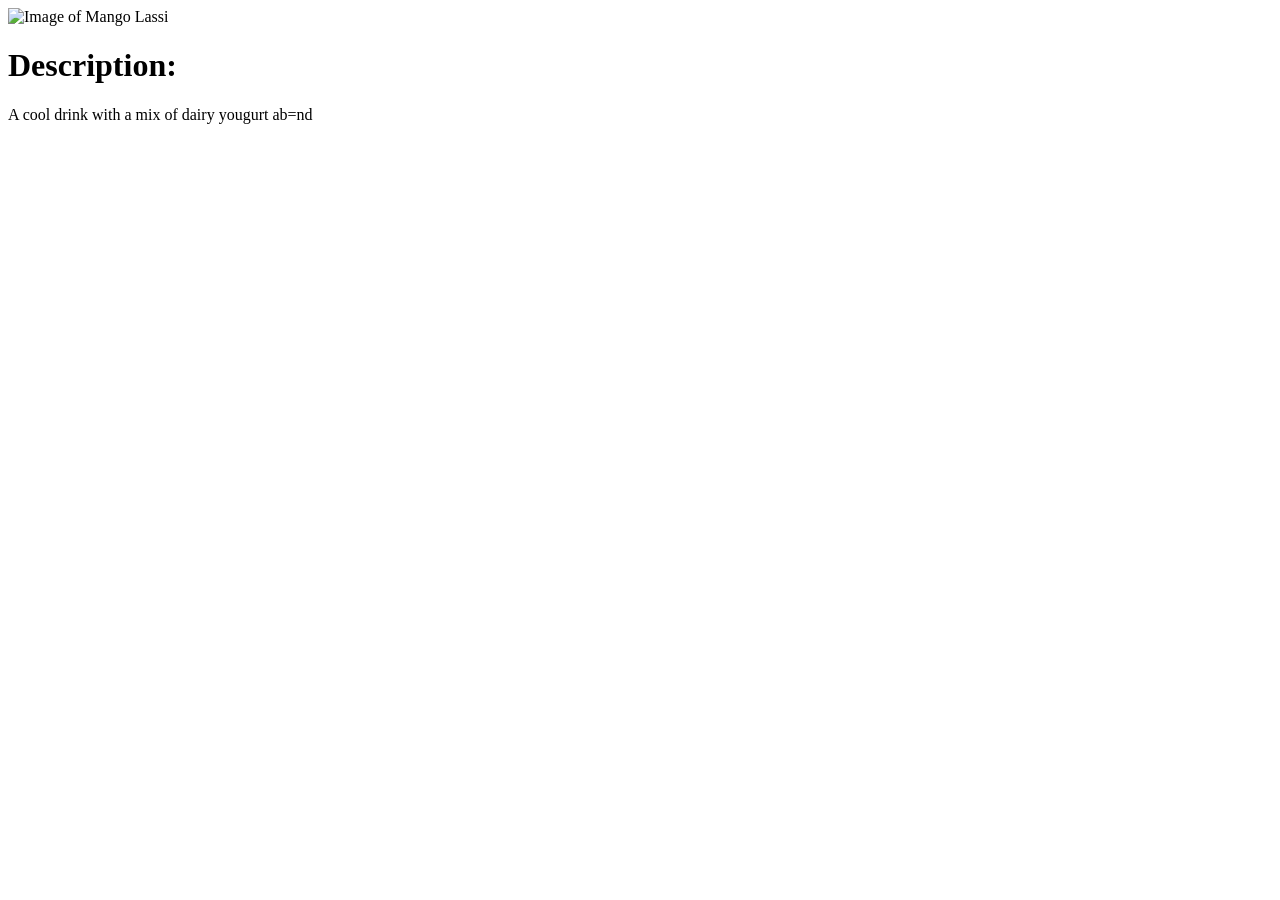
==== index.html @ 8e445215 "Create index.html Add Lab11" ====
<!DOCTYPE html>
<html>
<head>
<title>Mango Lassi Recipe</title>
</head>

<img src="https://www.yellowthyme.com/wp-content/uploads/2023/03/Mango-Lassi-08589-819x1024.jpg" alt="Image of Mango Lassi" width="460" height="345">
<h1>
    Description:
</h1>
<p1>
    A cool drink with a mix of dairy yougurt ab=nd 
</p1>
</html>
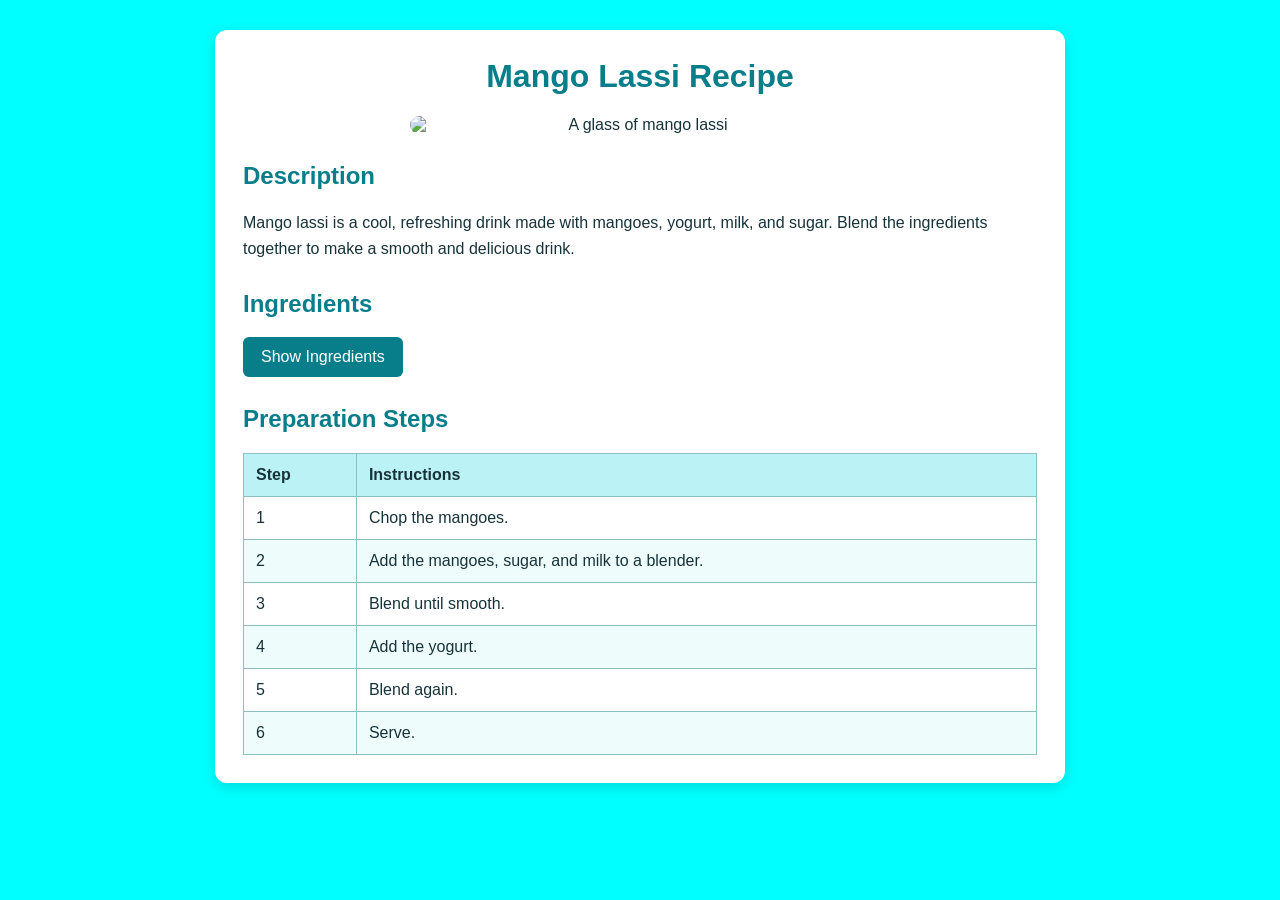
==== commit bcd0d473: "style Add Style" ====
--- a/index.html
+++ b/index.html
@@ -1,14 +1,65 @@
 <!DOCTYPE html>
-<html>
+<html lang="en">
 <head>
-<title>Mango Lassi Recipe</title>
+    <meta charset="UTF-8">
+    <meta name="viewport" content="width=device-width, initial-scale=1.0">
+    <title>Mango Lassi Recipe</title>
+    <link rel="stylesheet" href="style.css">
+    <script src="script.js" defer></script>
 </head>
+<body>
+    <main class="recipe-card">
+        <h1>Mango Lassi Recipe</h1>
 
-<img src="https://www.yellowthyme.com/wp-content/uploads/2023/03/Mango-Lassi-08589-819x1024.jpg" alt="Image of Mango Lassi" width="460" height="345">
-<h1>
-    Description:
-</h1>
-<p1>
-    A cool drink with a mix of dairy yougurt ab=nd 
-</p1>
-</html>+        <div class="image-container">
+            <img
+                src="https://www.yellowthyme.com/wp-content/uploads/2023/03/Mango-Lassi-08589-819x1024.jpg"
+                alt="A glass of mango lassi"
+            >
+        </div>
+
+        <section>
+            <h2>Description</h2>
+            <p>
+                Mango lassi is a cool, refreshing drink made with mangoes,
+                yogurt, milk, and sugar. Blend the ingredients together to
+                make a smooth and delicious drink.
+            </p>
+        </section>
+
+        <section>
+            <h2>Ingredients</h2>
+            <button id="ingredients-button" type="button"
+                    aria-expanded="false" aria-controls="ingredients-list">
+                Show Ingredients
+            </button>
+            <ul id="ingredients-list" hidden>
+                <li>1.5 cups chopped mangos</li>
+                <li>0.75 cup yogurt</li>
+                <li>0.75 cup milk</li>
+                <li>2–3 tablespoons sugar</li>
+            </ul>
+        </section>
+
+        <section>
+            <h2>Preparation Steps</h2>
+            <table>
+                <thead>
+                    <tr>
+                        <th scope="col">Step</th>
+                        <th scope="col">Instructions</th>
+                    </tr>
+                </thead>
+                <tbody>
+                    <tr><td>1</td><td>Chop the mangoes.</td></tr>
+                    <tr><td>2</td><td>Add the mangoes, sugar, and milk to a blender.</td></tr>
+                    <tr><td>3</td><td>Blend until smooth.</td></tr>
+                    <tr><td>4</td><td>Add the yogurt.</td></tr>
+                    <tr><td>5</td><td>Blend again.</td></tr>
+                    <tr><td>6</td><td>Serve.</td></tr>
+                </tbody>
+            </table>
+        </section>
+    </main>
+</body>
+</html>
--- a/style.css
+++ b/style.css
@@ -0,0 +1,111 @@
+/* Page background and basic text styling */
+* {
+    box-sizing: border-box;
+}
+
+body {
+    margin: 0;
+    padding: 30px 16px;
+    background-color: cyan;
+    font-family: Arial, Helvetica, sans-serif;
+    color: #17333a;
+}
+
+/* Main content area */
+.recipe-card {
+    max-width: 850px;
+    margin: 0 auto;
+    padding: 28px;
+    background-color: #ffffff;
+    border-radius: 12px;
+    box-shadow: 0 4px 14px rgba(0, 0, 0, 0.14);
+}
+
+h1 {
+    margin-top: 0;
+    text-align: center;
+    color: #087e8b;
+}
+
+h2 {
+    margin-top: 28px;
+    color: #087e8b;
+}
+
+/* Center the mango lassi image */
+.image-container {
+    text-align: center;
+    margin: 20px 0;
+}
+
+.image-container img {
+    display: inline-block;
+    width: 100%;
+    max-width: 460px;
+    height: auto;
+    border-radius: 10px;
+}
+
+p {
+    line-height: 1.6;
+}
+
+/* Ingredients button and list */
+button {
+    padding: 11px 18px;
+    border: 0;
+    border-radius: 6px;
+    background-color: #087e8b;
+    color: white;
+    font-size: 16px;
+    cursor: pointer;
+}
+
+button:hover {
+    background-color: #05616b;
+}
+
+button:focus-visible {
+    outline: 3px solid #17333a;
+    outline-offset: 3px;
+}
+
+#ingredients-list {
+    line-height: 1.9;
+    margin-top: 12px;
+}
+
+/* Recipe steps table */
+table {
+    width: 100%;
+    margin-top: 12px;
+    border-collapse: collapse;
+    background-color: #ffffff;
+}
+
+th,
+td {
+    border: 1px solid #8bbfc4;
+    padding: 12px;
+    text-align: left;
+}
+
+th {
+    background-color: #baf2f5;
+    color: #17333a;
+}
+
+tbody tr:nth-child(even) {
+    background-color: #effcfc;
+}
+
+@media (max-width: 600px) {
+    .recipe-card {
+        padding: 18px;
+    }
+
+    th,
+    td {
+        padding: 9px;
+    }
+}
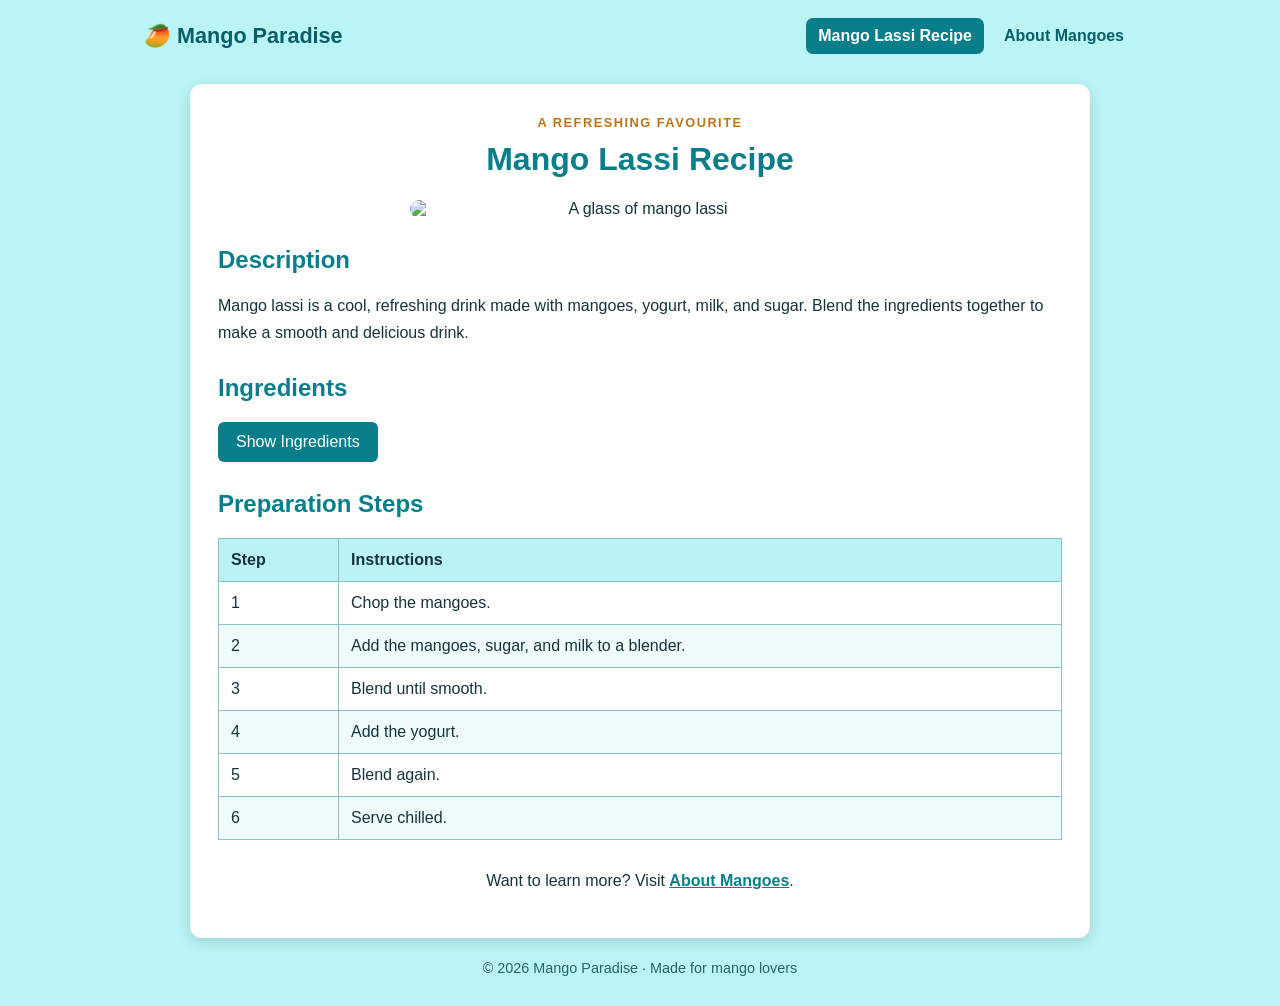
==== commit 05f78101: "Updated index and style Updated index and style" ====
--- a/index.html
+++ b/index.html
@@ -3,12 +3,21 @@
 <head>
     <meta charset="UTF-8">
     <meta name="viewport" content="width=device-width, initial-scale=1.0">
-    <title>Mango Lassi Recipe</title>
+    <title>Mango Lassi Recipe | Mango Paradise</title>
     <link rel="stylesheet" href="style.css">
     <script src="script.js" defer></script>
 </head>
 <body>
+    <header class="site-header">
+        <a class="brand" href="index.html">🥭 Mango Paradise</a>
+        <nav aria-label="Main navigation">
+            <a class="active" href="index.html">Mango Lassi Recipe</a>
+            <a href="about-mangoes.html">About Mangoes</a>
+        </nav>
+    </header>
+
     <main class="recipe-card">
+        <p class="eyebrow">A refreshing favourite</p>
         <h1>Mango Lassi Recipe</h1>
 
         <div class="image-container">
@@ -34,7 +43,7 @@
                 Show Ingredients
             </button>
             <ul id="ingredients-list" hidden>
-                <li>1.5 cups chopped mangos</li>
+                <li>1.5 cups chopped mangoes</li>
                 <li>0.75 cup yogurt</li>
                 <li>0.75 cup milk</li>
                 <li>2–3 tablespoons sugar</li>
@@ -56,10 +65,14 @@
                     <tr><td>3</td><td>Blend until smooth.</td></tr>
                     <tr><td>4</td><td>Add the yogurt.</td></tr>
                     <tr><td>5</td><td>Blend again.</td></tr>
-                    <tr><td>6</td><td>Serve.</td></tr>
+                    <tr><td>6</td><td>Serve chilled.</td></tr>
                 </tbody>
             </table>
         </section>
+
+        <p class="page-link">Want to learn more? Visit <a href="about-mangoes.html">About Mangoes</a>.</p>
     </main>
+
+    <footer>© 2026 Mango Paradise · Made for mango lovers</footer>
 </body>
 </html>
--- a/style.css
+++ b/style.css
@@ -1,22 +1,60 @@
-/* Page background and basic text styling */
+/* Shared styles for Mango Paradise */
 * {
     box-sizing: border-box;
 }
 
 body {
     margin: 0;
-    padding: 30px 16px;
-    background-color: cyan;
+    padding: 0 16px 30px;
+    background: #baf4f4;
     font-family: Arial, Helvetica, sans-serif;
     color: #17333a;
 }
 
-/* Main content area */
-.recipe-card {
-    max-width: 850px;
+.site-header {
+    max-width: 1000px;
     margin: 0 auto;
+    padding: 18px 4px;
+    display: flex;
+    align-items: center;
+    justify-content: space-between;
+    gap: 16px;
+    flex-wrap: wrap;
+}
+
+.brand {
+    color: #075e68;
+    font-size: 1.35rem;
+    font-weight: bold;
+    text-decoration: none;
+}
+
+nav {
+    display: flex;
+    gap: 8px;
+    flex-wrap: wrap;
+}
+
+nav a {
+    color: #075e68;
+    text-decoration: none;
+    padding: 9px 12px;
+    border-radius: 7px;
+    font-weight: bold;
+}
+
+nav a:hover,
+nav a.active {
+    background: #087e8b;
+    color: white;
+}
+
+.recipe-card,
+.info-card {
+    max-width: 900px;
+    margin: 12px auto 0;
     padding: 28px;
-    background-color: #ffffff;
+    background: #fff;
     border-radius: 12px;
     box-shadow: 0 4px 14px rgba(0, 0, 0, 0.14);
 }
@@ -32,7 +70,25 @@
     color: #087e8b;
 }
 
-/* Center the mango lassi image */
+h3 {
+    color: #075e68;
+    margin-bottom: 8px;
+}
+
+p {
+    line-height: 1.65;
+}
+
+.eyebrow {
+    margin: 0 0 8px;
+    color: #bd7412;
+    text-align: center;
+    font-weight: bold;
+    text-transform: uppercase;
+    letter-spacing: 1.5px;
+    font-size: 0.8rem;
+}
+
 .image-container {
     text-align: center;
     margin: 20px 0;
@@ -46,26 +102,26 @@
     border-radius: 10px;
 }
 
-p {
-    line-height: 1.6;
-}
-
-/* Ingredients button and list */
-button {
+button,
+.button-link {
+    display: inline-block;
     padding: 11px 18px;
     border: 0;
     border-radius: 6px;
-    background-color: #087e8b;
+    background: #087e8b;
     color: white;
     font-size: 16px;
+    text-decoration: none;
     cursor: pointer;
 }
 
-button:hover {
-    background-color: #05616b;
-}
-
-button:focus-visible {
+button:hover,
+.button-link:hover {
+    background: #05616b;
+}
+
+button:focus-visible,
+a:focus-visible {
     outline: 3px solid #17333a;
     outline-offset: 3px;
 }
@@ -75,12 +131,11 @@
     margin-top: 12px;
 }
 
-/* Recipe steps table */
 table {
     width: 100%;
     margin-top: 12px;
     border-collapse: collapse;
-    background-color: #ffffff;
+    background: white;
 }
 
 th,
@@ -91,17 +146,115 @@
 }
 
 th {
-    background-color: #baf2f5;
+    background: #baf2f5;
     color: #17333a;
 }
 
 tbody tr:nth-child(even) {
-    background-color: #effcfc;
+    background: #effcfc;
+}
+
+.page-link {
+    margin-top: 28px;
+    text-align: center;
+}
+
+.page-link a {
+    color: #087e8b;
+    font-weight: bold;
+}
+
+/* About Mangoes page */
+.hero {
+    padding: 26px 20px;
+    text-align: center;
+    border-radius: 10px;
+    background: linear-gradient(135deg, #fff4cf, #e0fbf4);
+}
+
+.hero h1 {
+    margin-bottom: 8px;
+}
+
+.hero p:not(.eyebrow) {
+    max-width: 620px;
+    margin: 0 auto;
+}
+
+.mango-art {
+    margin-top: 12px;
+    font-size: 3.5rem;
+    letter-spacing: 8px;
+}
+
+.variety-grid,
+.storage-grid {
+    display: grid;
+    grid-template-columns: repeat(2, minmax(0, 1fr));
+    gap: 14px;
+    margin-top: 16px;
+}
+
+.variety,
+.storage-item {
+    padding: 18px;
+    border: 1px solid #c5e6e7;
+    border-radius: 10px;
+    background: #f5ffff;
+}
+
+.variety p,
+.storage-item p {
+    margin-bottom: 0;
+}
+
+.variety-icon {
+    font-size: 2rem;
+}
+
+.benefit-list,
+.tip-list {
+    padding-left: 24px;
+    line-height: 1.9;
+}
+
+.callout {
+    margin-top: 30px;
+    padding: 22px;
+    text-align: center;
+    border-radius: 10px;
+    background: #effcfc;
+}
+
+.callout h2 {
+    margin-top: 0;
+}
+
+footer {
+    max-width: 900px;
+    margin: 22px auto 0;
+    text-align: center;
+    color: #28636a;
+    font-size: 0.9rem;
 }
 
 @media (max-width: 600px) {
-    .recipe-card {
+    .site-header {
+        justify-content: center;
+    }
+
+    nav {
+        justify-content: center;
+    }
+
+    .recipe-card,
+    .info-card {
         padding: 18px;
+    }
+
+    .variety-grid,
+    .storage-grid {
+        grid-template-columns: 1fr;
     }
 
     th,
